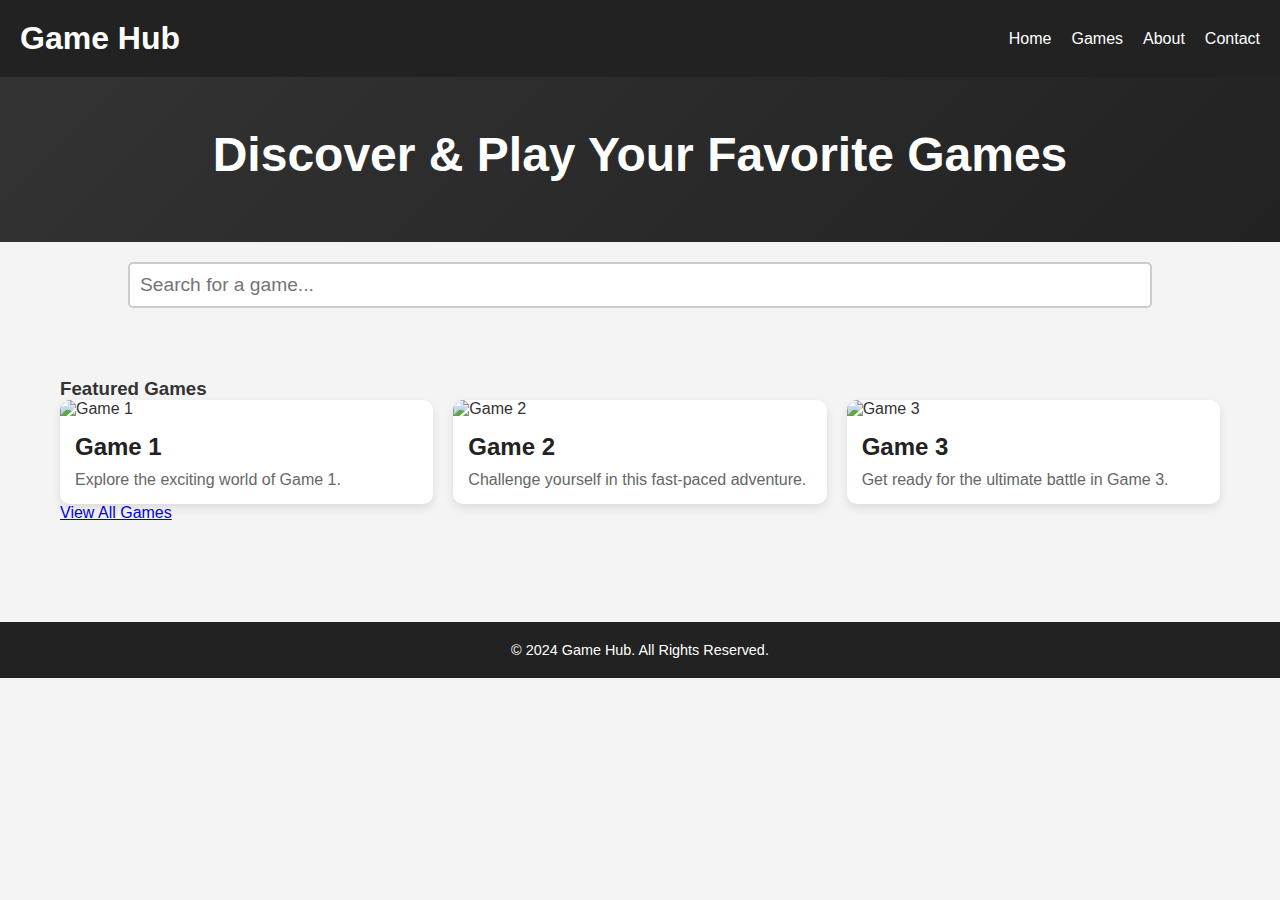
==== index.html @ 979675f3 "initial commit" ====
<!DOCTYPE html>
<html lang="en">
<head>
    <meta charset="UTF-8">
    <meta name="viewport" content="width=device-width, initial-scale=1.0">
    <meta http-equiv="X-UA-Compatible" content="ie=edge">
    <title>Game Hub</title>
    <link rel="stylesheet" href="./css/style.css">
</head>
<body>
    <header>
        <div class="logo">
            <h1>Game Hub</h1>
        </div>
        <nav>
            <ul>
                <li><a href="#">Home</a></li>
                <li><a href="./gamespage/games.html">Games</a></li>
                <li><a href="#">About</a></li>
                <li><a href="#">Contact</a></li>
            </ul>
        </nav>
    </header>

    <section class="hero">
        <h2>Discover & Play Your Favorite Games</h2>
    </section>

    <!-- Search Bar -->
    <section class="search-section">
        <input type="text" id="search-bar" placeholder="Search for a game..." onkeyup="searchGames()">
    </section>

    <section class="games-section">
        <h3>Featured Games</h3>
        <div class="games-grid" id="game-list">
            <div class="game-tile">
                <img src="game1.jpg" alt="Game 1">
                <div class="game-info">
                    <h3 class="game-title">Game 1</h3>
                    <p>Explore the exciting world of Game 1.</p>
                </div>
                <a href="./games/drifthunters.html" class="play-btn">Play</a>
            </div>
            <div class="game-tile">
                <img src="game2.jpg" alt="Game 2">
                <div class="game-info">
                    <h3 class="game-title">Game 2</h3>
                    <p>Challenge yourself in this fast-paced adventure.</p>
                </div>
                <a href="game2-play.html" class="play-btn">Play</a>
            </div>
            <div class="game-tile">
                <img src="game3.jpg" alt="Game 3">
                <div class="game-info">
                    <h3 class="game-title">Game 3</h3>
                    <p>Get ready for the ultimate battle in Game 3.</p>
                </div>
                <a href="game3-play.html" class="play-btn">Play</a>
            </div>
        </div>

        <div class="view-all">
            <a href="games.html" class="view-all-btn">View All Games</a>
        </div>
    </section>

    <footer>
        <p>&copy; 2024 Game Hub. All Rights Reserved.</p>
    </footer>

    <script src="./js/search.js"></script>
</body>
</html>
---- css/style.css ----
/* Reset some default styles */
* {
    margin: 0;
    padding: 0;
    box-sizing: border-box;
}

body {
    font-family: 'Arial', sans-serif;
    background-color: #f4f4f4;
    color: #333;
}

header {
    background-color: #222;
    color: white;
    padding: 20px;
    display: flex;
    justify-content: space-between;
    align-items: center;
}

header .logo h1 {
    font-size: 2rem;
    margin: 0;
}

header nav ul {
    list-style: none;
    display: flex;
}

header nav ul li {
    margin-left: 20px;
}

header nav ul li a {
    text-decoration: none;
    color: white;
    font-size: 1rem;
    transition: color 0.3s;
}

header nav ul li a:hover {
    color: #ff4500;
}

/* Hero Section */
.hero {
    text-align: center;
    padding: 50px 0;
    background: linear-gradient(135deg, #333, #222);
    color: white;
}

.hero h2 {
    font-size: 3rem;
    margin-bottom: 10px;
}

/* Games Section */
.games-section {
    padding: 50px 20px;
    max-width: 1200px;
    margin: 0 auto;
}

.games-grid {
    display: grid;
    grid-template-columns: repeat(auto-fit, minmax(250px, 1fr));
    grid-gap: 20px;
}

.game-tile {
    position: relative;
    background-color: white;
    border-radius: 10px;
    box-shadow: 0 4px 10px rgba(0, 0, 0, 0.1);
    overflow: hidden;
    transition: transform 0.3s ease, box-shadow 0.3s ease;
}

.game-tile:hover {
    transform: translateY(-10px);
    box-shadow: 0 8px 15px rgba(0, 0, 0, 0.2);
}

.game-tile img {
    width: 100%;
    height: 200px;
    object-fit: cover;
}

.game-info {
    padding: 15px;
}

.game-info h3 {
    margin-bottom: 10px;
    font-size: 1.5rem;
    color: #222;
}

.game-info p {
    font-size: 1rem;
    color: #666;
}

/* Play Button */
.play-btn {
    position: absolute;
    top: 50%;
    left: 50%;
    transform: translate(-50%, -50%);
    display: none;
    background-color: rgba(255, 69, 0, 0.8);
    color: white;
    padding: 10px 20px;
    border-radius: 5px;
    font-size: 1.2rem;
    text-decoration: none;
    transition: background-color 0.3s ease;
}

.game-tile:hover .play-btn {
    display: block;
}

.play-btn:hover {
    background-color: rgba(255, 69, 0, 1);
}

/* Footer */
footer {
    text-align: center;
    padding: 20px;
    background-color: #222;
    color: white;
    margin-top: 50px;
}

footer p {
    font-size: 0.9rem;
}

/* Search Bar */
.search-section {
    text-align: center;
    margin: 20px 0;
}

#search-bar {
    width: 80%;
    padding: 10px;
    font-size: 1.2rem;
    border: 2px solid #ccc;
    border-radius: 5px;
}

#search-bar:focus {
    outline: none;
    border-color: #ff4500;
}
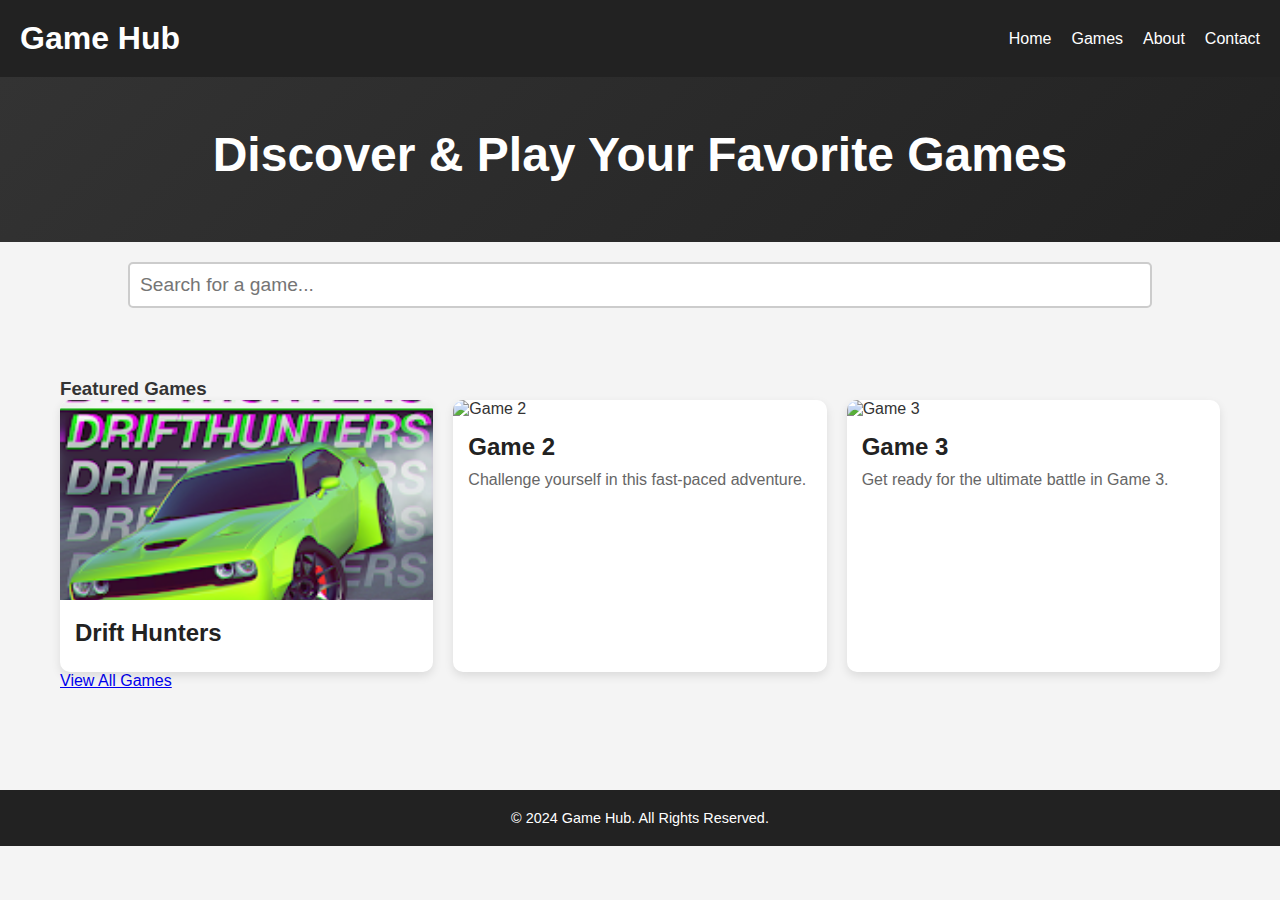
==== commit bf4eb289: "update" ====
--- a/index.html
+++ b/index.html
@@ -35,10 +35,9 @@
         <h3>Featured Games</h3>
         <div class="games-grid" id="game-list">
             <div class="game-tile">
-                <img src="game1.jpg" alt="Game 1">
+                <img src="./images/gamesimages/drift-hunters.png" alt="Drift Hunters">
                 <div class="game-info">
-                    <h3 class="game-title">Game 1</h3>
-                    <p>Explore the exciting world of Game 1.</p>
+                    <h3 class="game-title">Drift Hunters</h3>
                 </div>
                 <a href="./games/drifthunters.html" class="play-btn">Play</a>
             </div>
